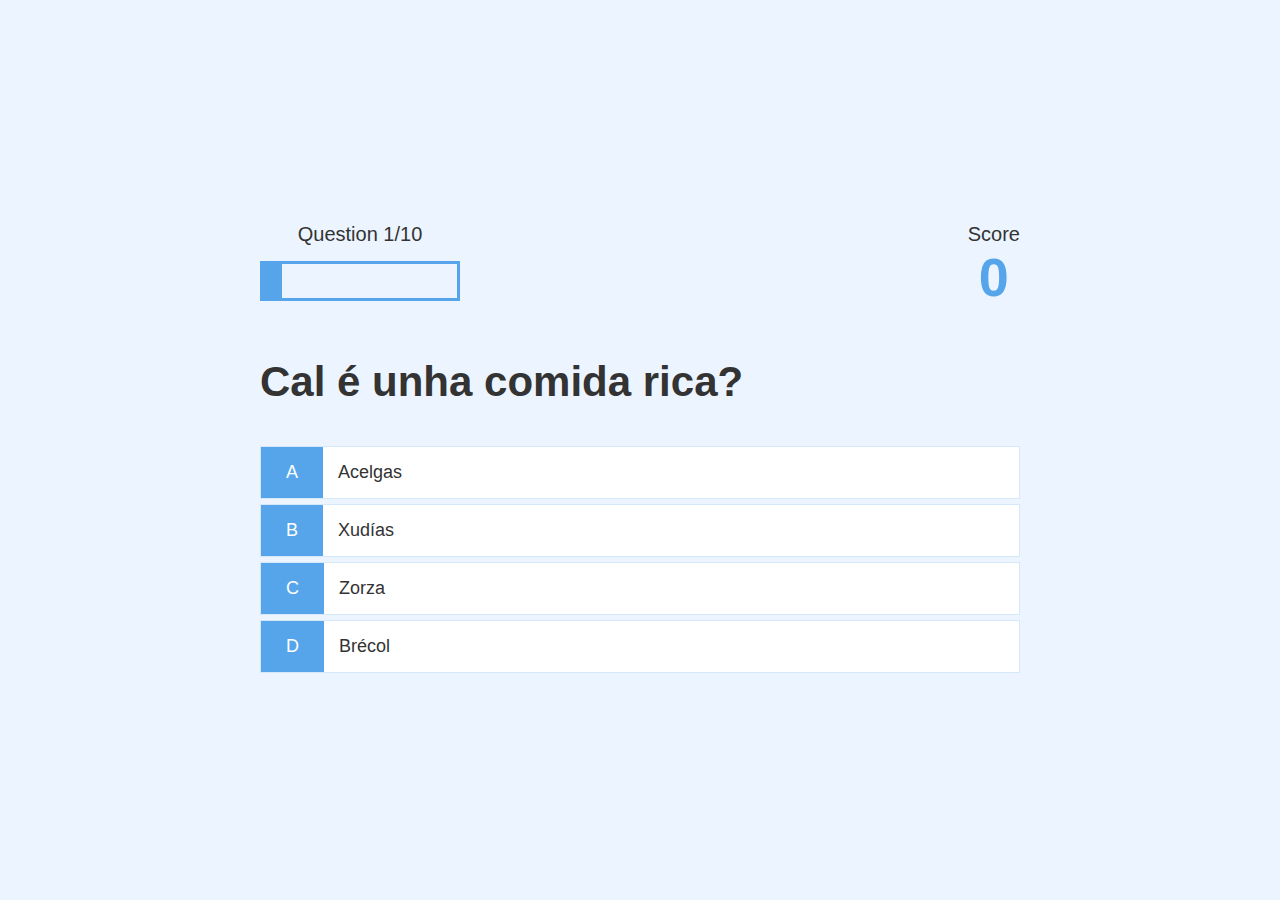
==== game.html @ d0d96079 "quiz initial" ====
<!DOCTYPE html>
<html lang="en">
  <head>
    <meta charset="UTF-8" />
    <meta name="viewport" content="width=device-width, initial-scale=1.0" />
    <meta http-equiv="X-UA-Compatible" content="ie=edge" />
    <title>Quick Quiz - Play</title>
    <link rel="stylesheet" href="app.css" />
    <link rel="stylesheet" href="game.css" />
  </head>
  <body>
    <div class="container">
      <div id="game" class="justify-center flex-column">
        <div id="hud">
          <div id="hud-item">
            <p id="progressText" class="hud-prefix">
              Question
            </p>
            <div id="progressBar">
              <div id="progressBarFull"></div>
            </div>
          </div>
          <div id="hud-item">
            <p class="hud-prefix">
              Score
            </p>
            <h1 class="hud-main-text" id="score">
              0
            </h1>
          </div>
        </div>
        <h2 id="question">What is the answer to this questions?</h2>
        <div class="choice-container">
          <p class="choice-prefix">A</p>
          <p class="choice-text" data-number="1">Choice 1</p>
        </div>
        <div class="choice-container">
          <p class="choice-prefix">B</p>
          <p class="choice-text" data-number="2">Choice 2</p>
        </div>
        <div class="choice-container">
          <p class="choice-prefix">C</p>
          <p class="choice-text" data-number="3">Choice 3</p>
        </div>
        <div class="choice-container">
          <p class="choice-prefix">D</p>
          <p class="choice-text" data-number="4">Choice 4</p>
        </div>
      </div>
    </div>
    <script src="game.js"></script>
  </body>
</html>
---- app.css ----
:root {
  background-color: #ecf5ff;
  font-size: 62.5%;
}

* {
  box-sizing: border-box;
  font-family: Arial, Helvetica, sans-serif;
  margin: 0;
  padding: 0;
  color: #333;
}

h1,
h2,
h3,
h4 {
  margin-bottom: 1rem;
}

h1 {
  font-size: 5.4rem;
  color: #56a5eb;
  margin-bottom: 5rem;
}

h1 > span {
  font-size: 2.4rem;
  font-weight: 500;
}

h2 {
  font-size: 4.2rem;
  margin-bottom: 4rem;
  font-weight: 700;
}

h3 {
  font-size: 2.8rem;
  font-weight: 500;
}

/* UTILITIES */

.container {
  width: 100vw;
  height: 100vh;
  display: flex;
  justify-content: center;
  align-items: center;
  max-width: 80rem;
  margin: 0 auto;
  padding: 2rem;
}

.container > * {
  width: 100%;
}

.flex-column {
  display: flex;
  flex-direction: column;
}

.flex-center {
  justify-content: center;
  align-items: center;
}

.justify-center {
  justify-content: center;
}

.text-center {
  text-align: center;
}

.hidden {
  display: none;
}

/* BUTTONS */
.btn {
  font-size: 1.8rem;
  padding: 1rem 0;
  width: 20rem;
  text-align: center;
  border: 0.1rem solid #56a5eb;
  margin-bottom: 1rem;
  text-decoration: none;
  color: #56a5eb;
  background-color: white;
}

.btn:hover {
  cursor: pointer;
  box-shadow: 0 0.4rem 1.4rem 0 rgba(86, 185, 235, 0.5);
  transform: translateY(-0.1rem);
  transition: transform 150ms;
}

.btn[disabled]:hover {
  cursor: not-allowed;
  box-shadow: none;
  transform: none;
}

/* FORMS */
form {
  width: 100%;
  display: flex;
  flex-direction: column;
  align-items: center;
}

input {
  margin-bottom: 1rem;
  width: 20rem;
  padding: 1.5rem;
  font-size: 1.8rem;
  border: none;
  box-shadow: 0 0.1rem 1.4rem 0 rgba(86, 185, 235, 0.5);
}

input::placeholder {
  color: #aaa;
}
---- game.css ----
.choice-container {
  display: flex;
  margin-bottom: 0.5rem;
  width: 100%;
  font-size: 1.8rem;
  border: 0.1rem solid rgb(86, 165, 235, 0.25);
  background-color: white;
}

.choice-container:hover {
  cursor: pointer;
  box-shadow: 0 0.4rem 1.4rem 0 rgba(86, 185, 235, 0.5);
  transform: translateY(-0.1rem);
  transition: transform 150ms;
}

.choice-prefix {
  padding: 1.5rem 2.5rem;
  background-color: #56a5eb;
  color: white;
}

.choice-text {
  padding: 1.5rem;
  width:100%;
}

.correct{
  background-color: #28a745;
}

.incorrect{
  background-color: #dc3545;
}

/* HUD */

#hud {
  display: flex;
  justify-content: space-between;
}

.hud-prefix {
  text-align: center;
  font-size: 2rem;
}

.hud-main-text {
  text-align: center;
}

#progressBar {
  width: 20rem;
  height: 4rem;
  border: 0.3rem solid #56a5eb;
  margin-top: 1.5rem;
}

#progressBarFull {
  height: 3.4rem;
  background-color: #56a5eb;
  width: 0%;
}
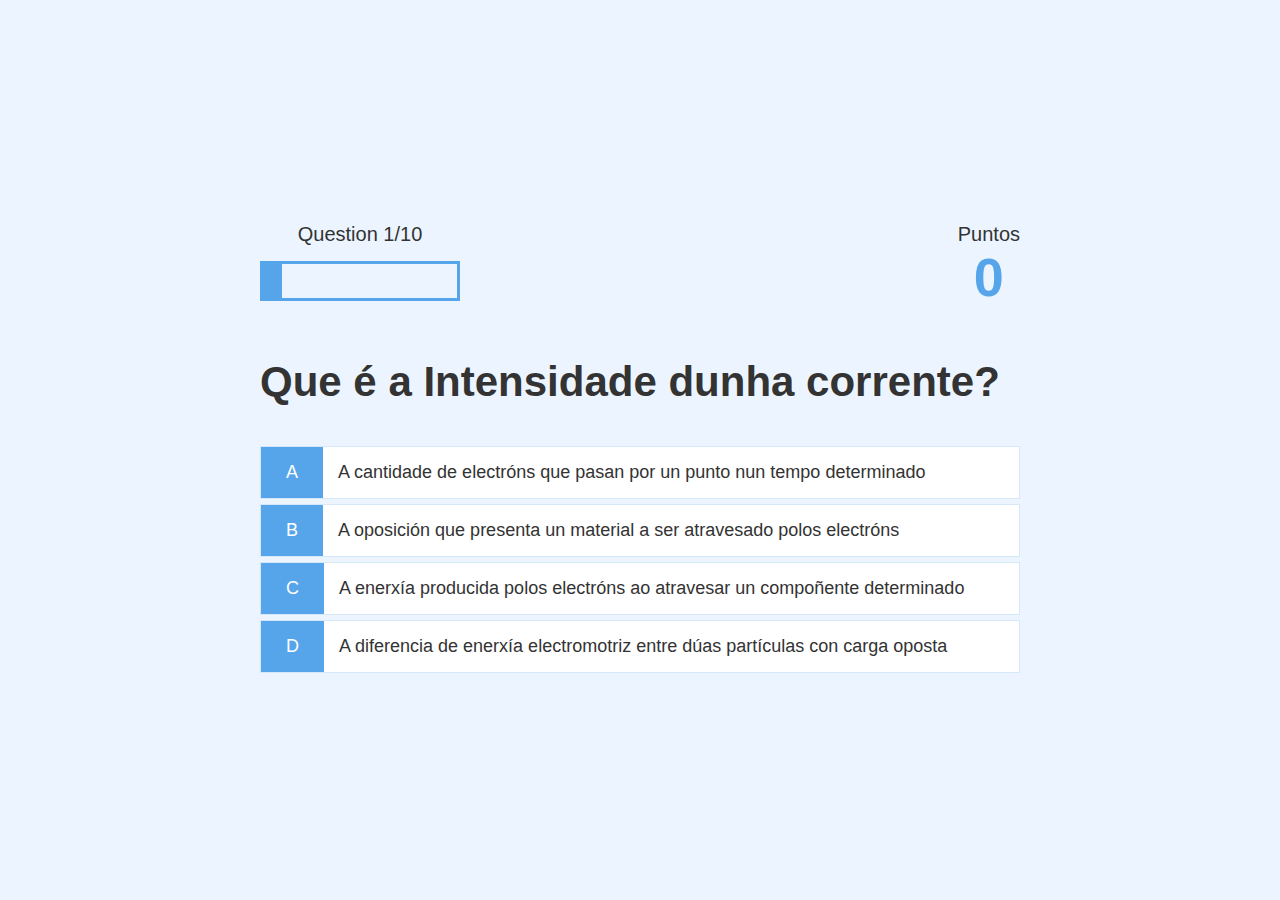
==== commit 4c708f1b: "correccions menores" ====
--- a/game.html
+++ b/game.html
@@ -14,7 +14,7 @@
         <div id="hud">
           <div id="hud-item">
             <p id="progressText" class="hud-prefix">
-              Question
+              Pregunta
             </p>
             <div id="progressBar">
               <div id="progressBarFull"></div>
@@ -22,7 +22,7 @@
           </div>
           <div id="hud-item">
             <p class="hud-prefix">
-              Score
+              Puntos
             </p>
             <h1 class="hud-main-text" id="score">
               0
--- a/app.css
+++ b/app.css
@@ -10,7 +10,10 @@
   padding: 0;
   color: #333;
 }
-
+#cita {
+  font-size:2rem;
+  padding:2rem;
+  }
 h1,
 h2,
 h3,
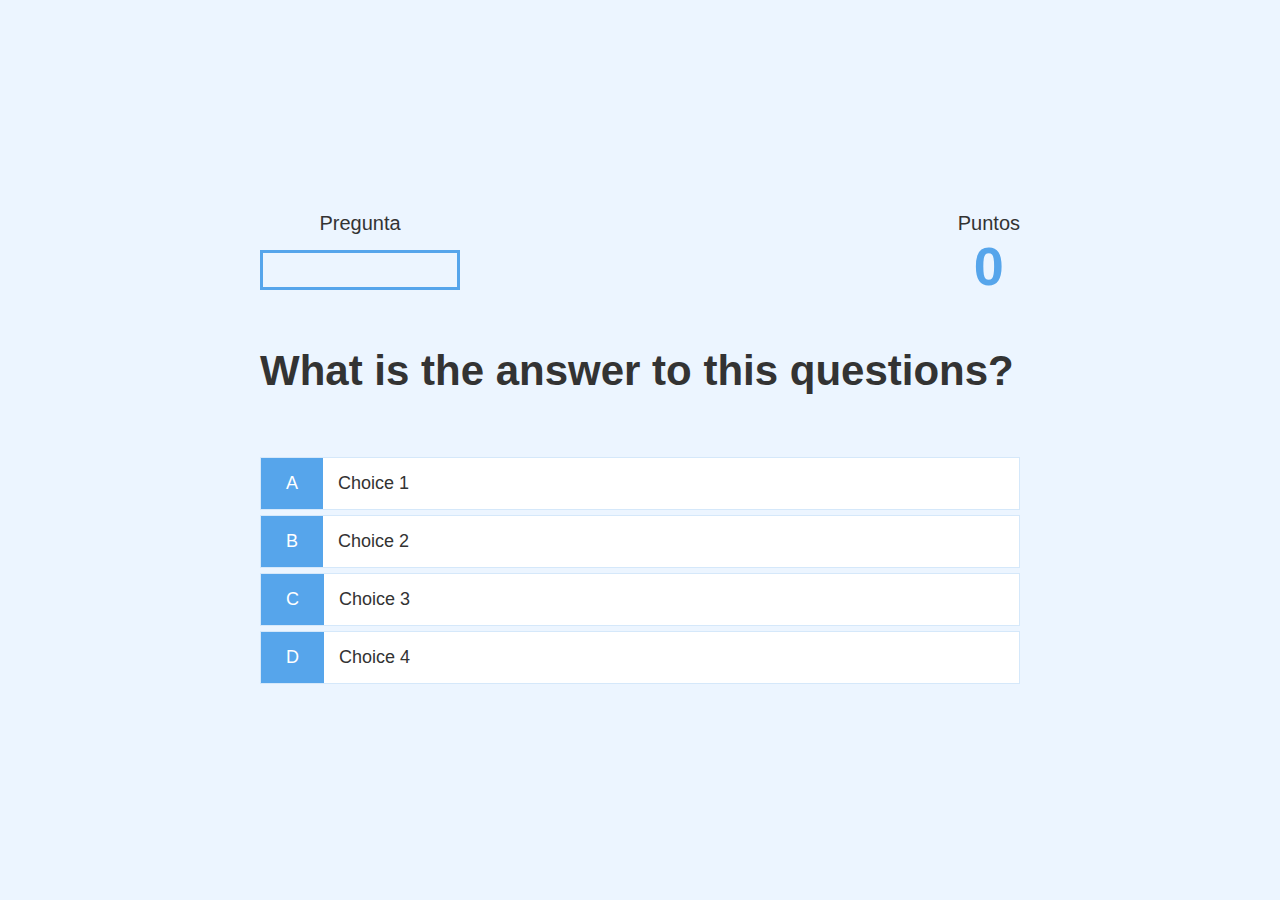
==== commit 6d9a8a9e: "imaxes e bloques" ====
--- a/game.html
+++ b/game.html
@@ -30,6 +30,7 @@
           </div>
         </div>
         <h2 id="question">What is the answer to this questions?</h2>
+        <p><img id="questionImage"src=""></p>
         <div class="choice-container">
           <p class="choice-prefix">A</p>
           <p class="choice-text" data-number="1">Choice 1</p>
--- a/game.css
+++ b/game.css
@@ -33,6 +33,11 @@
   background-color: #dc3545;
 }
 
+/*Imaxe*/
+#questionImage {
+  margin-bottom: 2rem;
+}
+
 /* HUD */
 
 #hud {
